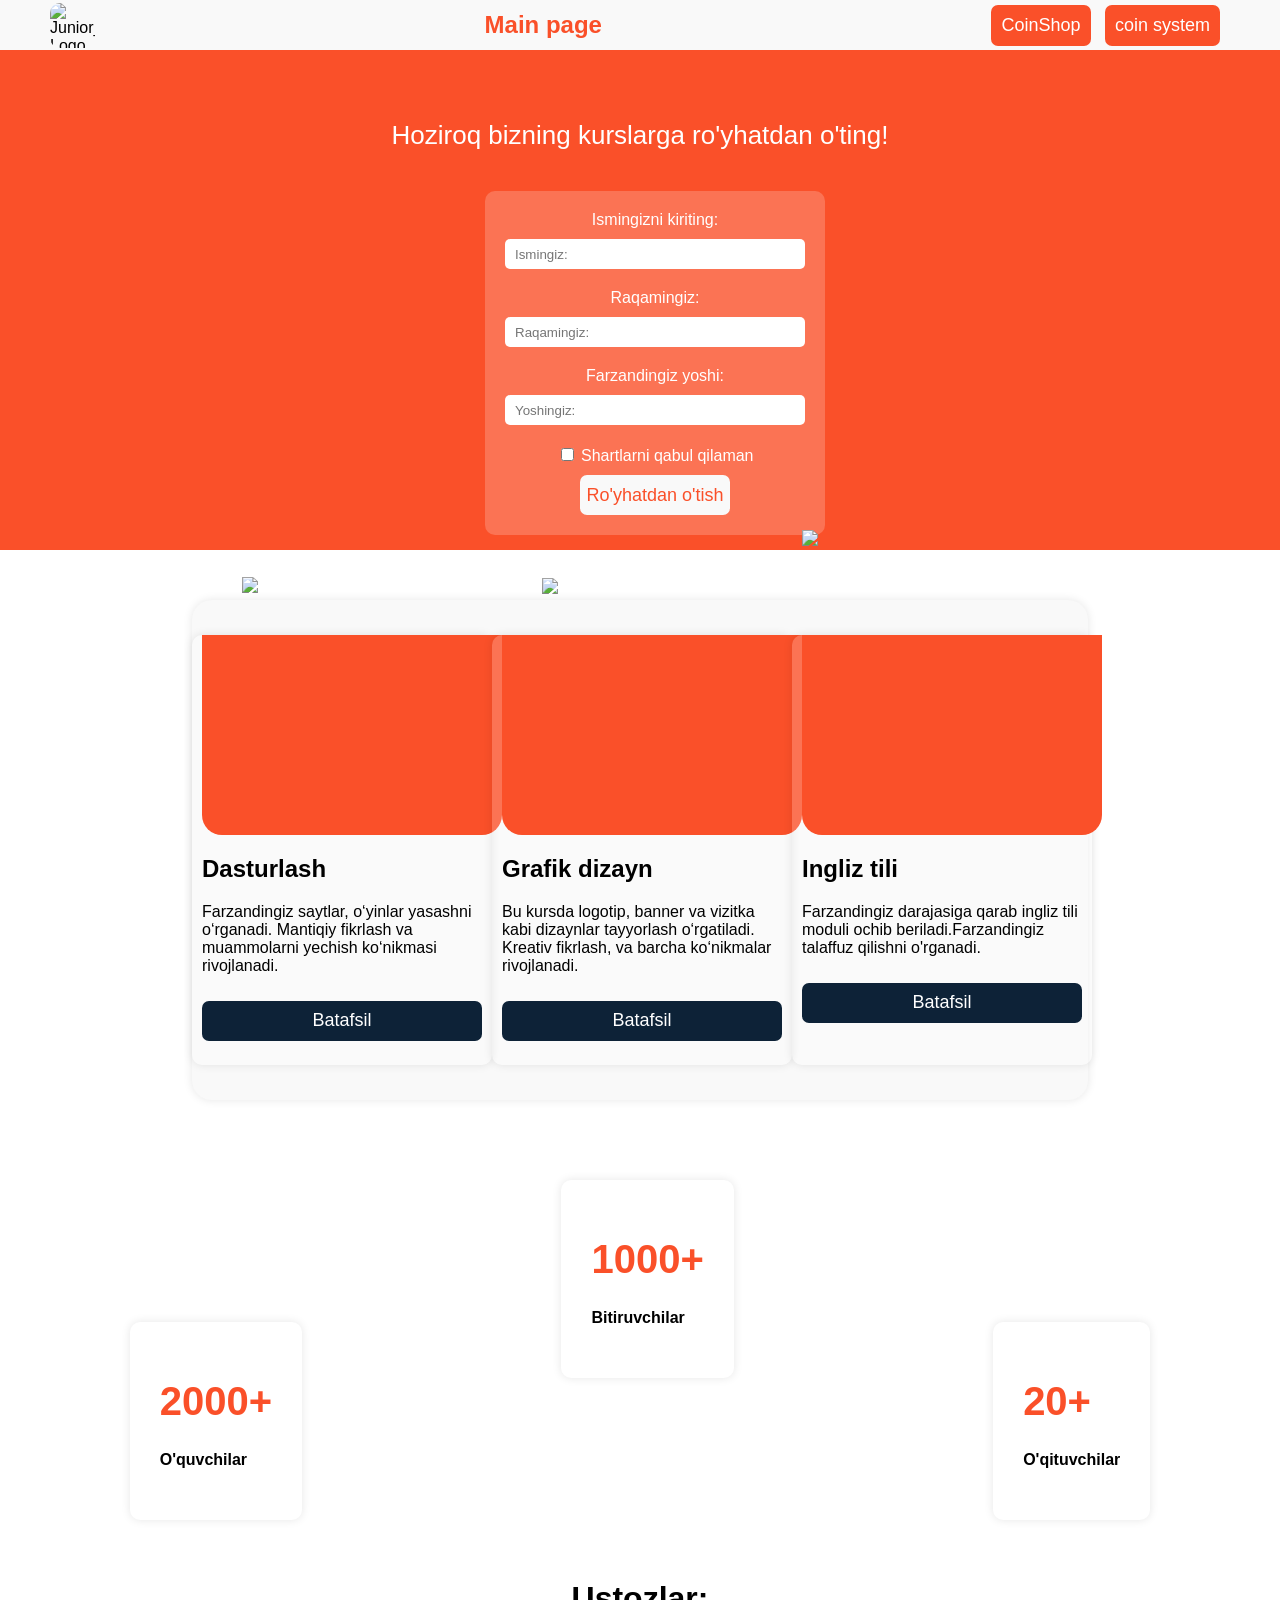
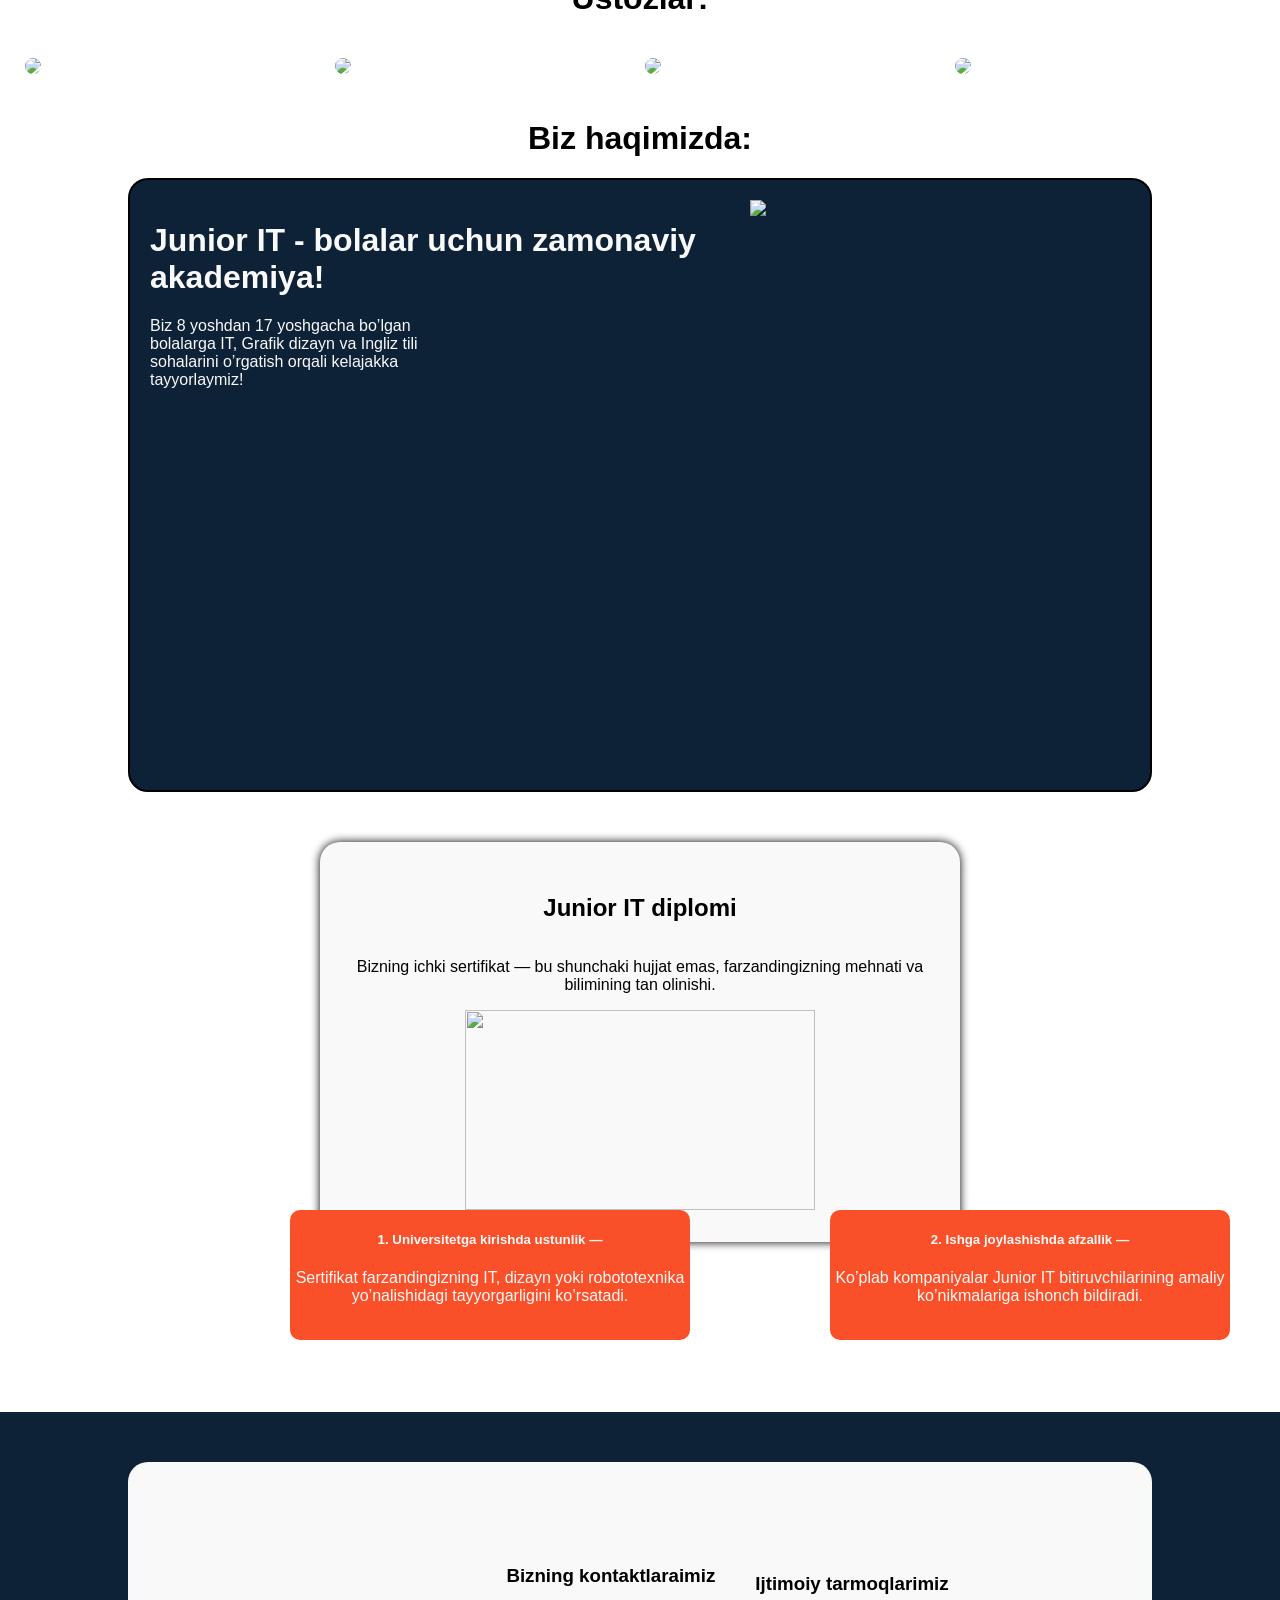
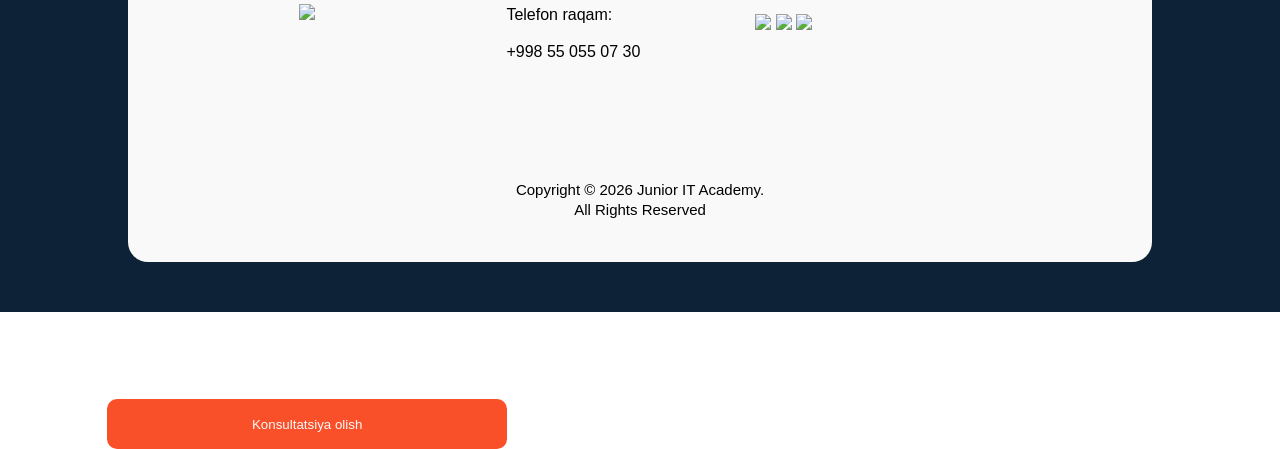
==== index.html @ 3d7f6ab3 "Add files via upload" ====
<!doctype html>
<html lang="en">
  <head>
    <meta charset="UTF-8" />
    <meta name="viewport" content="width=device-width, initial-scale=1.0" />
    <title>Main page</title>
    <link
      rel="icon"
      type="image/png"
      sizes="32x32"
      href="https://encrypted-tbn0.gstatic.com/images?q=tbn:ANd9GcRTjKklYGydIcMHRGaREnTUQ7qyJ291BHPgMw&s=10"
    />
    <link rel="stylesheet" href="./Mainpage.css" />
  </head>
  <body>
    <nav>
      <img
        src="https://encrypted-tbn0.gstatic.com/images?q=tbn:ANd9GcRTjKklYGydIcMHRGaREnTUQ7qyJ291BHPgMw&s=10"
        alt="Junior_Shop Logo"
      />
      <h2 style="color: #fa5029">Main page</h2>
      <div id="btn_bar">
        <i
          class="fa-solid fa-basket-shopping fa-2xl"
          style="color: hsl(11, 99%, 58%)"
        ></i>
        <a href="./SHOP.html"><button class="nav-button">CoinShop</button></a>
        <a href="./Coinsytem.html"
          ><button class="nav-button">coin system</button></a
        >
      </div>
    </nav>
    <header>
      <p>Hoziroq bizning kurslarga ro'yhatdan o'ting!</p>
      <form>
        <label for="name">Ismingizni kiriting:</label>
        <input type="text" id="name" placeholder="Ismingiz:" />
        <label for="phone">Raqamingiz:</label>
        <input type="text" id="phone" placeholder="Raqamingiz:" />
        <label for="age">Farzandingiz yoshi:</label>
        <input type="number" id="age" placeholder="Yoshingiz:" />
        <div>
          <input type="checkbox" id="terms" name="terms" />
          <label for="terms">Shartlarni qabul qilaman</label>
        </div>
        <button type="submit">Ro'yhatdan o'tish</button>
      </form>
    </header>
    <div class="subjects">
      <!-- 1- Dasturlash -->
      <div class="subject">
        <div class="img-gen">
          <img
            class="card-img-sub"
            src="https://optim.tildacdn.one/tild6166-6338-4137-b435-383761326361/-/resize/240x/-/format/webp/01.png.webp"
          />
        </div>
        <h2>Dasturlash</h2>
        <p>
          Farzandingiz saytlar, o‘yinlar yasashni o‘rganadi. Mantiqiy fikrlash
          va muammolarni yechish ko‘nikmasi rivojlanadi.
        </p>
        <button class="see-btn">Batafsil</button>
      </div>
      <!-- 2- Dizayn -->
      <div class="subject">
        <div class="img-gen">
          <img
            class="card-img-sub2"
            src="https://optim.tildacdn.one/tild3861-3339-4831-b238-656536616563/-/resize/210x/-/format/webp/02-min.png.webp"
          />
        </div>
        <h2>Grafik dizayn</h2>
        <p>
          Bu kursda logotip, banner va vizitka kabi dizaynlar tayyorlash
          o‘rgatiladi. Kreativ fikrlash, va barcha ko‘nikmalar
          rivojlanadi.
        </p>
        <button class="see-btn">Batafsil</button>
      </div>
      <!-- 3- English -->
      <div class="subject">
        <div class="img-gen">
          <img
            class="card-img-sub1"
            src="https://static.tildacdn.one/tild3632-3434-4462-a533-356466343766/s_1.svg"
          />
        </div>
        <h2>Ingliz tili</h2>
        <p>
          Farzandingiz darajasiga qarab ingliz tili moduli ochib
          beriladi.Farzandingiz talaffuz qilishni o'rganadi.
        </p>
        <button class="see-btn">Batafsil</button>
      </div>
    </div>
    <div class="numberofstudents">
      <div class="students">
        <h1 class="number">2000+</h1>
        <h4>O'quvchilar</h4>
      </div>
      <div class="bitirunchilar">
        <h1 class="number">1000+</h1>
        <h4>Bitiruvchilar</h4>
      </div>
      <div class="teacher">
        <h1 class="number">20+</h1>
        <h4>O'qituvchilar</h4>
      </div>
    </div>
    <h1 class="teach">Ustozlar:</h1>
    <div class="ustozlar">
      <div class="ustoz">
        <img src="./imgSource/Marjona ustoz.jpg" />
      </div>
      <div class="ustoz">
        <img src="./imgSource/Ali ustoz.jpg" />
      </div>
      <div class="ustoz">
        <img src="./imgSource/Jamoliddin ustoz.jpg" />
      </div>
      <div class="ustoz">
        <img src="./imgSource/Diyor ustoz.jpg" />
      </div>
    </div>
    <h1 class="abt">Biz haqimizda:</h1>
    <div class="abt-card">
      <div class="card-top">
        <div class="matnlar">
          <h1 class="matn1">Junior IT - bolalar uchun zamonaviy akademiya!</h1>
          <p class="matn2">
            Biz 8 yoshdan 17 yoshgacha bo’lgan bolalarga IT, Grafik dizayn va
            Ingliz tili sohalarini o’rgatish orqali kelajakka tayyorlaymiz!
          </p>
        </div>
        <img
          class="card-top-img"
          src="https://optim.tildacdn.one/tild3433-3836-4164-b437-383166616332/-/resize/480x/-/format/webp/white.png.webp"
        />
      </div>
      <div class="card-bottom">
        <iframe
          width="560"
          height="315"
          src="https://www.youtube.com/embed/3v_LcBWWCPs?si=Hq4dbcCQfMYlBlli"
          title="YouTube video player"
          frameborder="0"
          allow="
            accelerometer;
            autoplay;
            clipboard-write;
            encrypted-media;
            gyroscope;
            picture-in-picture;
            web-share;
          "
          referrerpolicy="strict-origin-when-cross-origin"
          allowfullscreen
        ></iframe>
        <iframe
          width="560"
          height="315"
          src="https://www.youtube.com/embed/o3USL3V5BZo?si=e-_JkuAtHX7Y680Y"
          title="YouTube video player"
          frameborder="0"
          allow="
            accelerometer;
            autoplay;
            clipboard-write;
            encrypted-media;
            gyroscope;
            picture-in-picture;
            web-share;
          "
          referrerpolicy="strict-origin-when-cross-origin"
          allowfullscreen
        ></iframe>
      </div>
    </div>
    <div class="diplom-card">
      <h2>Junior IT diplomi</h2>
      <p class="dipmatn">
        Bizning ichki sertifikat — bu shunchaki hujjat emas, farzandingizning
        mehnati va bilimining tan olinishi.
      </p>
      <img
        class="diplom"
        src="https://optim.tildacdn.one/tild6539-3564-4261-a231-623863613836/-/resize/478x/-/format/webp/dgtl.webp"
      />
      <div class="ustun">
        <div class="ustun1">
          <h5>1. Universitetga kirishda ustunlik —</h5>
          <p>
            Sertifikat farzandingizning IT, dizayn yoki robototexnika
            yo’nalishidagi tayyorgarligini ko’rsatadi.
          </p>
        </div>
        <div class="ustun2">
          <h5>2. Ishga joylashishda afzallik —</h5>
          <p>
            Ko’plab kompaniyalar Junior IT bitiruvchilarining amaliy
            ko’nikmalariga ishonch bildiradi.
          </p>
        </div>
      </div>
    </div>
    <footer>
      <div class="infores">
        <div class="info">
          <div class="logoxbtn">
            <img
              src="https://optim.tildacdn.one/tild3135-3365-4733-a138-313034666262/-/resize/421x/-/format/webp/junior_logo.png.webp"
            />
            <button id="openModal" >Konsultatsiya olish</button>
          </div>
          <div class="contacts">
            <h3>Bizning kontaktlaraimiz</h3>
            <p>Telefon raqam:</p>
            <p>+998 55 055 07 30</p>
          </div>
          <div class="socialmedia">
            <h3>Ijtimoiy tarmoqlarimiz</h3>
            <div>
              <a href="https://t.me/junior_academy"
                ><img
                  src="https://static.tildacdn.one/tild3533-3466-4962-a136-623966343034/Link-1.svg"
              /></a>
              <a href="https://www.youtube.com/@JuniorITacademy"
                ><img
                  src="https://static.tildacdn.one/tild6239-3766-4364-a462-356461653663/Link-2.svg"
              /></a>
              <a href="https://www.instagram.com/junior_it_academy/"
                ><img
                  src="https://static.tildacdn.one/tild3436-3937-4931-a638-343537663663/Link.svg"
              /></a>
            </div>
            <br /><br />
          </div>
        </div>
        <div class="reserved">
          <p>Copyright © 2026 Junior IT Academy.</p>
          <p>All Rights Reserved</p>
        </div>
      </div>
    </footer>

<div id="modal" class="modal">
  <div class="modal-content">
    <span class="close">&times;</span>
    
    <h2>Ro‘yxatdan o‘tish</h2>
    
    <div class="form">
      <form class="form2">
      <label for="ism">Ismingizni kiriting:</label>
      <input id="ism" type="text" placeholder="Ismingiz" required>
      <label for="number">Telefon raqamingiz:</label>
      <input id="number" type="text" placeholder="Raqamingiz" required>
      <label for="age">Farzandingiz yoshi:</label>
      <input id="age" type="number" placeholder="O'g'lingiz yoshi"/>
      <button type="submit">Yuborish</button>
    </form>
    </div>
  </div>
</div>
<script src="/Mainpage.js"></script>
  </body>
</html>
---- Mainpage.css ----
*{
    box-sizing: border-box;
}
body{
    padding: 0;
    margin: 0;
    font-family: Verdana, Geneva, Tahoma, sans-serif;
    display: flex;
    flex-direction: column;
    justify-content: center;
    align-items: center;
}
nav{
   display: flex;
   flex-direction: row;
   justify-content: space-between;
    align-items: center;
   height: 50px;
   width: 100%;
   padding: 5px;
   padding-left: 50px;
   padding-right: 50px;
   background-color: #f9f9f9;
}
nav>img{
    width: 45px;
    height: 45px;
    border-radius: 10px;
}
.nav-button{
    color: white;
    background-color: #fa5029;
    font-size: 18px;
    margin-right: 10px;
    padding : 10px;
    border-radius: 7px;
    border:none;
    cursor: pointer;
    transition: all 0.3s ease;
}
.nav-button:hover{
    transform: scale(1.1);
}
header{
    display: flex;
    flex-direction: column;
    align-items: center; 
    justify-content: flex-start;
    height: 500px;
    background-color: #fa5029;
    background-image: url("https://optim.tildacdn.one/tild3834-3436-4465-a131-626431373761/-/resize/400x/-/format/webp/bolakay-min.png.webp");
    background-repeat: no-repeat;
    background-position-x: 85%;
    background-position-y: 116%;
    color:white;
   padding-top: 70px;
   transition: all 0.3s ease;
   width: 100%;
}
header:hover{
   background-position-x: 90%;
} 
header>p{
    font-size: 26px;
    margin: 0;
    padding: 0;
}
form{
    justify-self: self-start;
    margin-top: 40px;
    margin-left: 30px;
    display: flex;
    flex-direction: column;
    align-items: center;
    background-color: rgba(255, 255, 255, 0.2);
    padding: 20px;
    border-radius: 10px;
}
form>input{
    width: 300px;
    height: 30px;
    margin-bottom: 20px;
    border-radius: 5px;
    border: none;
    padding: 10px;
    margin-top: 10px;
}
form>button{
    width: 150px;
    height: 40px;
    background-color: #f9f9f9;
    color: #fa5029;
    font-size: 18px;
    border-radius: 7px;
    margin-top: 10px;
    border: none;
    cursor: pointer;
    transition: all 0.3s ease;
}
form>button:hover{
    transform: scale(1.1);
}
.img{
    transition: all 0.3s ease;
}
.img:hover{
    transform: scale(1.1);
}
.subjects{
    position: relative;
    top: 50px;
    margin: 0px auto;
    height: 500px;
    width: 70%;
    background-color: #f9f9f9;
    box-shadow: 0px 0px 10px rgba(0, 0, 0, 0.1);
    border-radius: 20px;
    display: flex;
    flex-direction: row;
    justify-content: space-evenly;
    align-items: center;
}
.img-gen{
    width:300px;
    height: 200px;
    border-radius: 0px 0px 20px 20px;
    background-color: #fa5029;
}
.card-img-sub{
    position: relative;
    bottom : 58px;
    left: 40px;
    transition: all 0.3s ease;
}
.card-img-sub:hover{
    left: 50px;
}
.subject{
    width: 300px;
    height: 430px;
    padding-inline: 10px;
    border-radius: 10px;
    box-shadow: 0px 0px 10px rgba(0, 0, 0, 0.1);
    background-color: rgba(255, 255, 255, 0.2);
}
.see-btn{
    width: 100%;
    height: 40px;
    background-color: #0d2237;
    color: white;
    font-size: 18px;
    border-radius: 7px;
    margin-top: 10px;
    border: none;
    cursor: pointer;
    transition: all 0.3s ease;
}
.see-btn:hover{
    background-color: #fa5029;
}
.card-img-sub1{
    width: 300px;
    position: relative;
    bottom: 105px;
    left:0px;
    transition: all 0.3s ease;
}
.card-img-sub1:hover{
    left: 10px;
}
.card-img-sub2{
   position: relative;
    bottom : 57px;
    left: 40px;
    transition: all 0.3s ease;
}
.card-img-sub2:hover{
    left: 50px;
}
.numberofstudents{
    height: 400px;
    margin-top: 100px;
    width: 100%;
    display: flex;
    background-image: url("https://static.tildacdn.one/tild6634-3163-4137-a330-663666333534/63.svg");
    background-repeat: no-repeat;
    background-position: center;
    background-size:100%;
    justify-content: space-around;
    padding-block: 30px;
}
.students{
    align-self: self-end;
    background-color: white;
    box-shadow: 0px 0px 10px rgba(0, 0, 0, 0.1);
    padding : 30px;
    border-radius: 10px;
    transition: all 0.3s ease;
}
.students:hover{
    transform: scale(1.1);
}
.bitirunchilar{
    align-self: self-start;
    background-color: white;
    box-shadow: 0px 0px 10px rgba(0, 0, 0, 0.1);
    padding : 30px;
    border-radius: 10px;
    transition: all 0.3s ease;
}
.bitirunchilar:hover{
    transform: scale(1.1);
}
.teacher{
    align-self: self-end;
    background-color: white;
    box-shadow: 0px 0px 10px rgba(0, 0, 0, 0.1);
    padding : 30px;
    border-radius: 10px;
    transition: all 0.3s ease;
}
.teacher:hover{
    transform: scale(1.1);
}
.number{
    font-size: 40px;
    color: #fa5029;
}
.teach{
    margin-top: 30px;
    text-align: center;
}
.ustozlar{
    display: flex;
    flex-direction: row;
    align-items: center;
    justify-content: space-evenly;
    padding:20px;
    margin: 0px auto;
    gap:10px;
    border-radius: 10px;
    box-shadow: rgba(0, 0, 0, 0.2);
}
.ustoz{
    width:300px; 
}
.ustoz>img{
    width: 100%;
    border-radius: 20px;
    transition: all 0.3s ease;
}
.ustoz>img:hover{
    transform: scale(1.05);
    box-shadow: 0px 0px 15px black;
}
.abt{
  text-align: center;  
}
.vid{
    width: 100%;
    height: 600px;
}
.abt-card{
    display:flex;
    flex-direction: column;
    gap:50px;
    border: 2px solid black;
    margin: 0px auto;
    padding: 20px;
    background-color: #0d2237;
    color:#f9f9f9;
    width: 80%;
    border-radius: 20px;
}
.matn1{
    width: 600px;
}
.matn2{
    width: 300px;
}
.card-top{
    display: flex;
    flex-direction: row;
    justify-content: space-between;
}
.card-top-img{
    width: 600px;
}
iframe{
    border-radius: 10px;
}
.card-bottom{
    display:flex;
    flex-direction: row;
    justify-content: space-between;
}
.diplom-card{
    width: 50%;
    height: 400px;
    background-color: #f9f9f9;
    box-shadow: 0px 0px 10px black;
    margin-top: 50px;
    display: flex;
    flex-direction: column;
    justify-content: center;
    align-items: center;
    padding: 20px;
    border-radius: 20px;
    background-image: url("https://static.tildacdn.one/tild3333-3731-4264-b337-343139316561/sertifikat_1.svg");
    background-repeat: no-repeat;
    background-position: center;
    background-size: cover;

}
.diplom-card>img{
     width: 350px;
     height: 200px;
}
.dipmatn{
    width: 600px;
    text-align: center;
}
.ustun1{
    background-color: #fa5029;
    text-align: center;
    color:#f9f9f9;
    width: 400px;
    height: 130px;
    border-radius: 10px;
    position: absolute;
    left: 290px;
}
.ustun2{
   background-color: #fa5029;
    text-align: center;
    color:#f9f9f9;
    width: 400px;
    height: 130px;
    border-radius: 10px;
    position: absolute;
    left: 830px;
}
footer{
    background-color: #0d2237;    
    width: 100%;
    height: 500px;
    margin-top: 170px;
    display: flex;
    align-items: center;
    justify-content: center;
}
.infores{
    background-color: #f9f9f9;
    width: 80%;
    height: 80%;
    display: flex;
    flex-direction: column;
    border-radius: 20px;

}
.logoxbtn{
    width: 35%;
    height: 300px;
    display: flex;
    flex-direction: column;
    justify-content: center;
    align-items: center;
    padding:10px;
}
.logoxbtn>button{
    position: absolute;
    top:3599px;
    width: 400px;
    height: 50px;
    border-radius: 10px;
    border:none;
    background-color: #fa5029;
    color:#f9f9f9;
    cursor: pointer;
    transition: all 0.3s ease;
}
.logoxbtn>button:hover{
    transform: scale(0.95);
    background-color: #0d2237;
}
.info{
    display: flex;
    flex-direction: row;
}
.contacts{
    display:flex;
    flex-direction: column;
    align-items: flex-start;
    justify-content: center;
    padding-inline: 20px;
    line-height: 5px;

}
.socialmedia{
    display: flex;
    flex-direction: column;
    padding: 20px;
    justify-content: center;
}

.reserved{
    padding-top: 10px;
    text-align: center;
    line-height: 5px;
    font-size: 15px;
}
.modal {
  display: none; /* boshida yopiq */
  position: fixed;
  top: 0;
  left: 0;
  width: 100%;
  height: 100%;
  background: rgba(0,0,0,0.6);
  justify-content: center;
  align-items: center;
}

.modal-content {
  background: white;
  padding: 20px;
  width: 450px;
  border-radius: 10px;
  position: relative;
}
form{
}
.close {
  position: absolute;
  top: 10px;
  right: 15px;
  font-size: 22px;
  cursor: pointer;
}

.form2 {
  display: flex;
  flex-direction: column;
  gap: 10px;
}

.form2>input {
  padding: 10px;
  border:2px solid #f9f9f9;
}

.form2>button {
  padding: 10px;
  background: #fa5029;
  color: white;
  border: none;
  cursor: pointer;
}
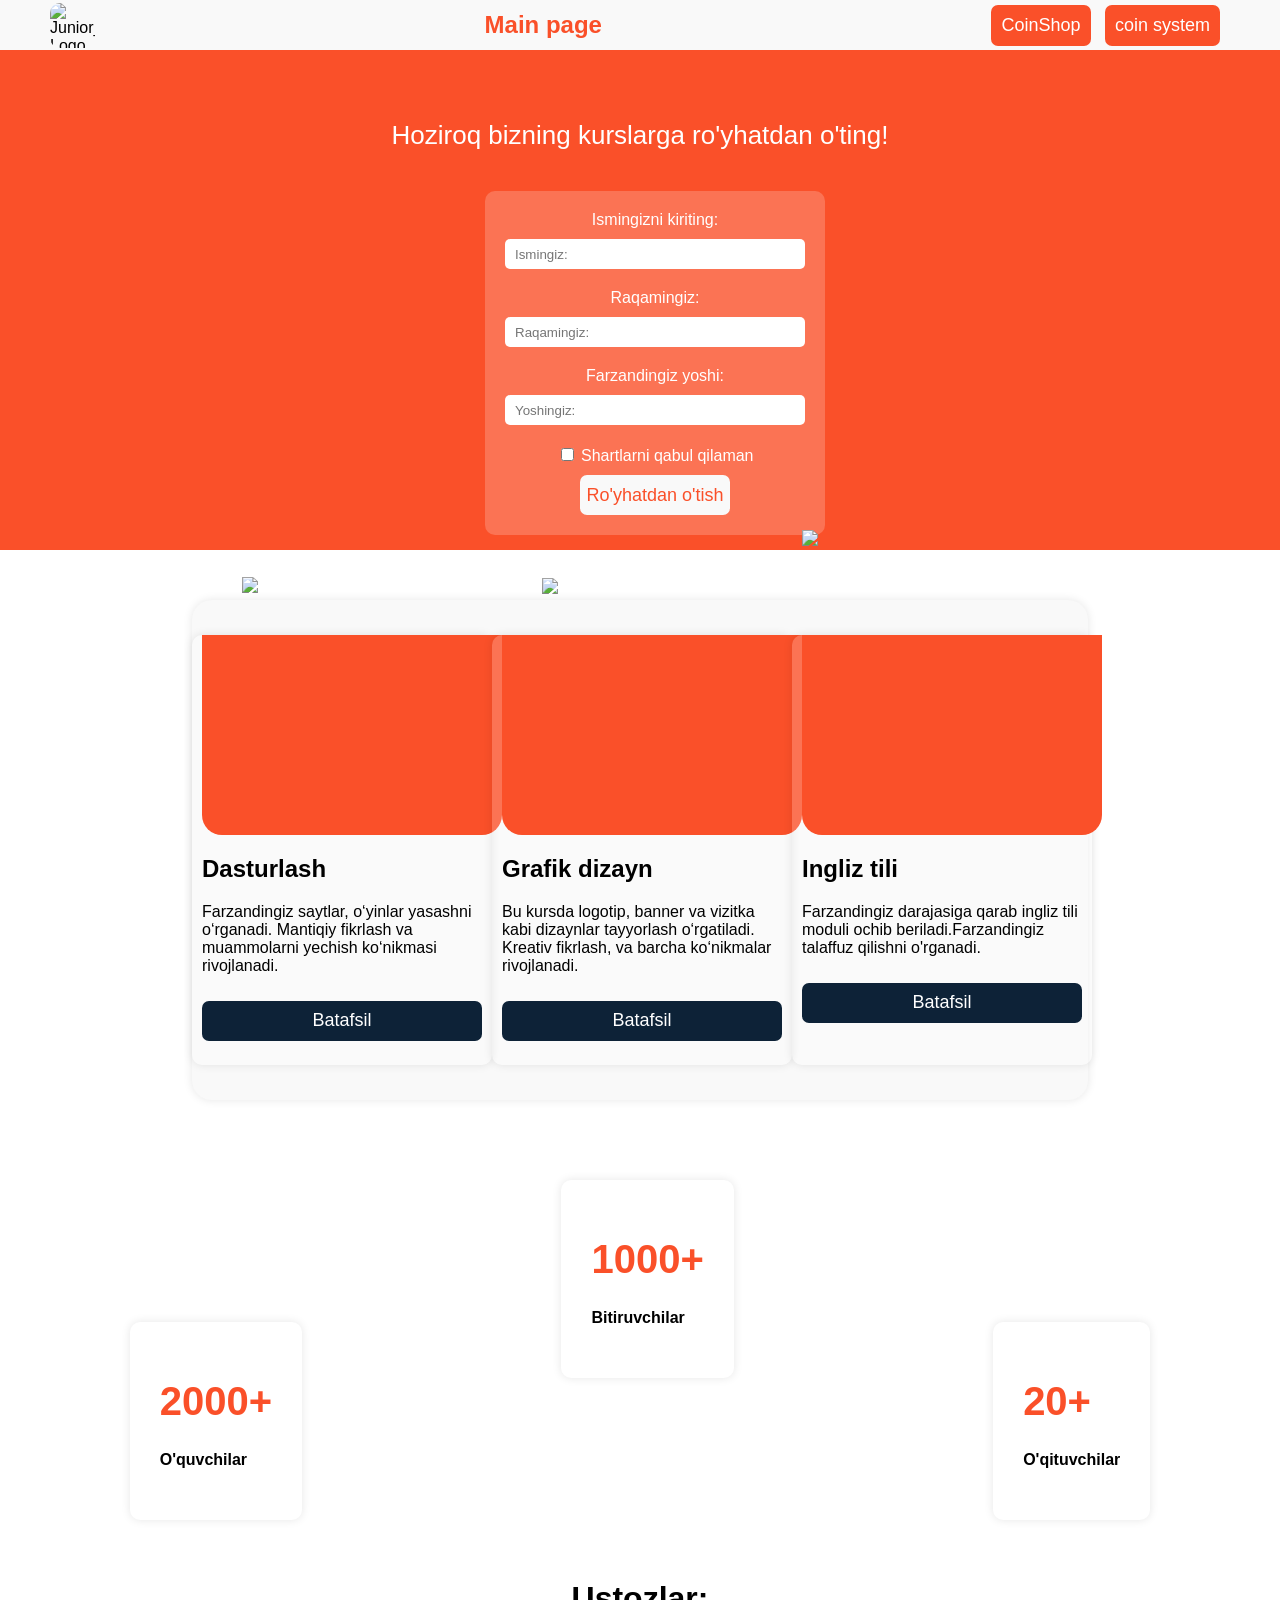
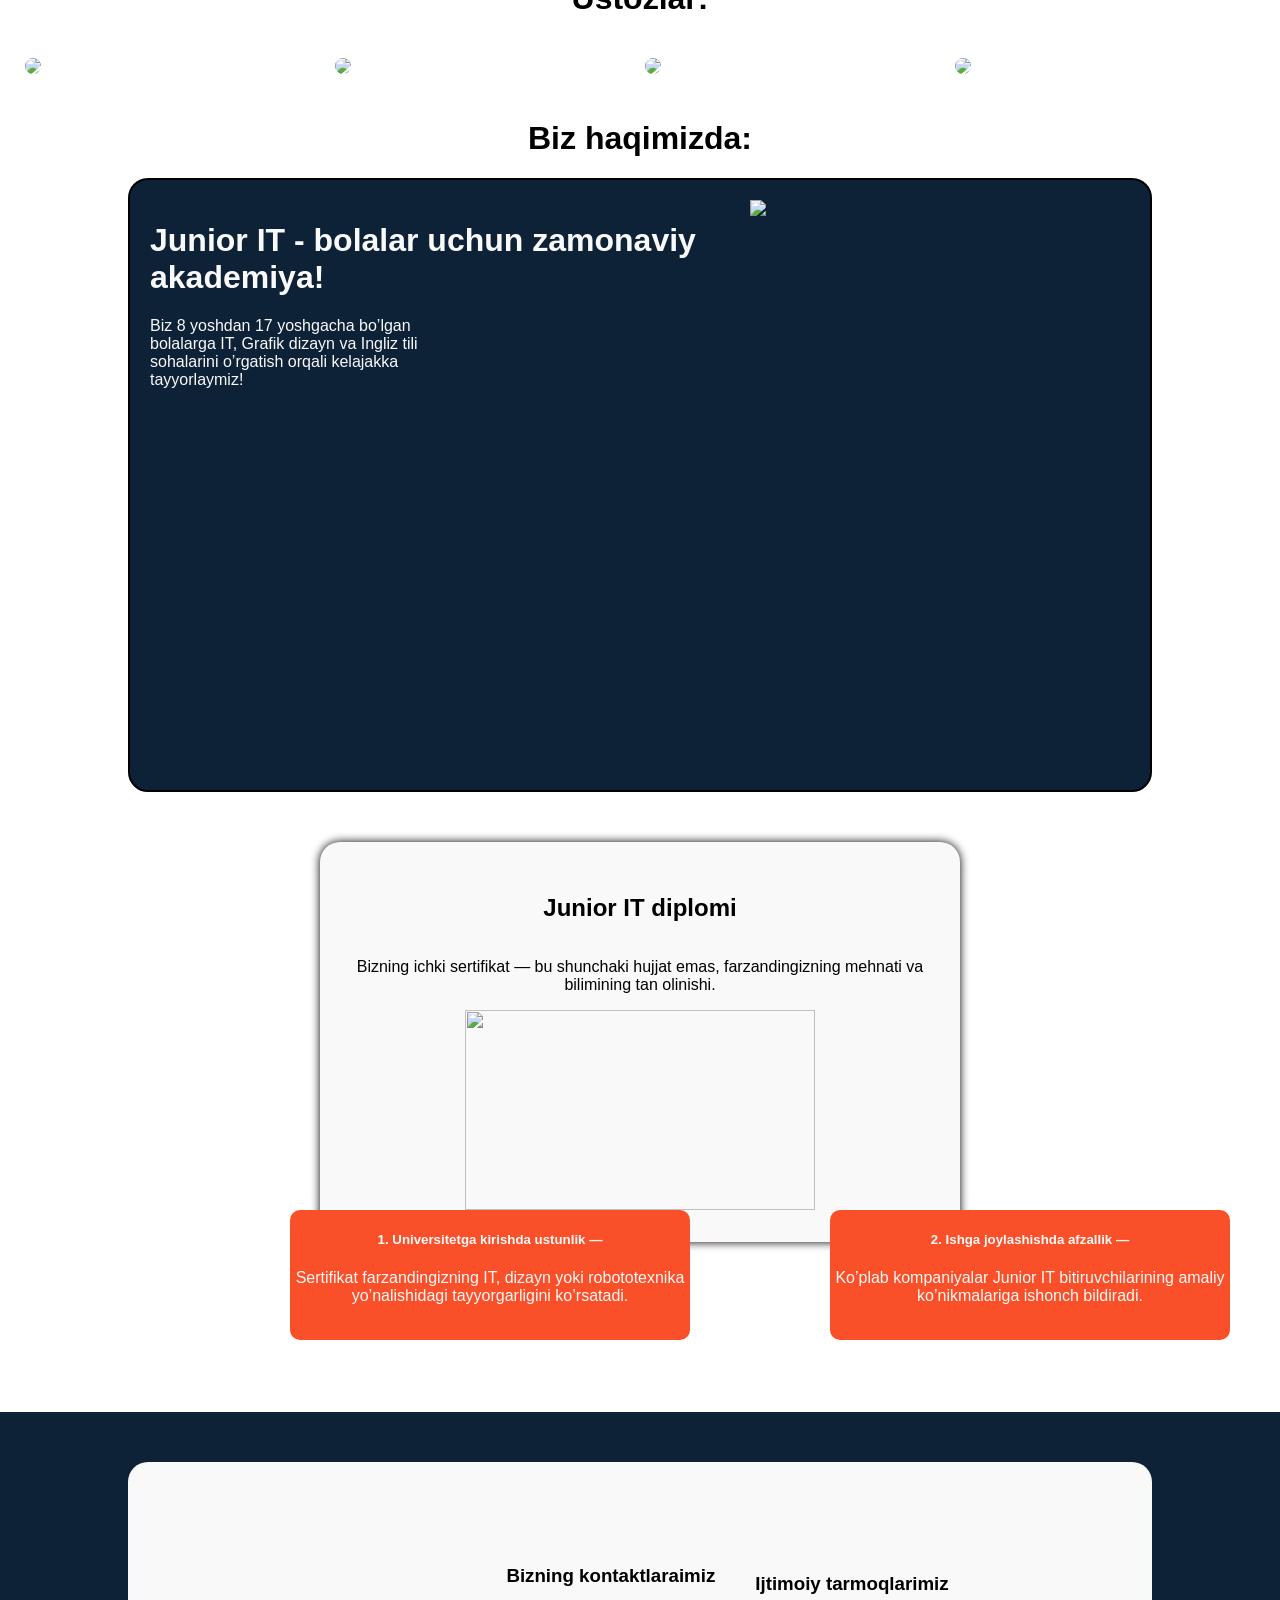
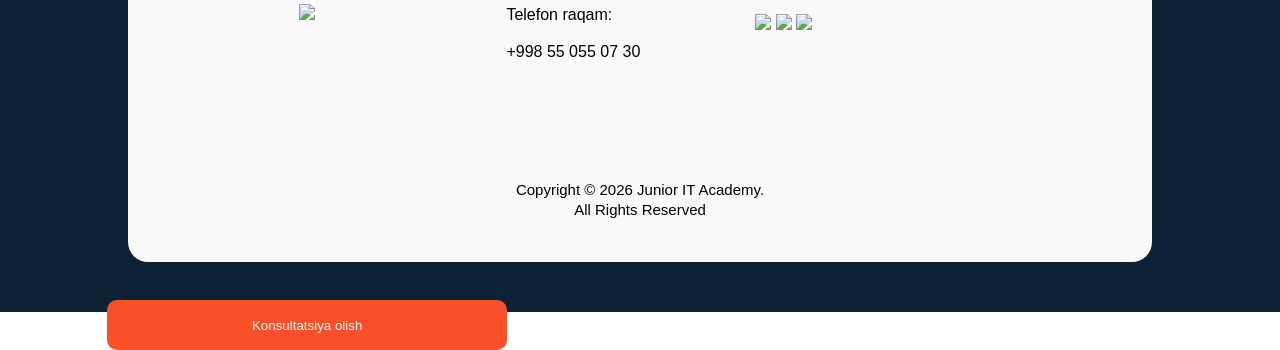
==== commit e0a65e6b: "Update index.html" ====
--- a/index.html
+++ b/index.html
@@ -209,7 +209,7 @@
         <div class="info">
           <div class="logoxbtn">
             <img
-              src="https://optim.tildacdn.one/tild3135-3365-4733-a138-313034666262/-/resize/421x/-/format/webp/junior_logo.png.webp"
+              src="./imgSource/images.png"
             />
             <button id="openModal" >Konsultatsiya olish</button>
           </div>
--- a/Mainpage.css
+++ b/Mainpage.css
@@ -369,7 +369,7 @@
 }
 .logoxbtn>button{
     position: absolute;
-    top:3599px;
+    top:3500px;
     width: 400px;
     height: 50px;
     border-radius: 10px;
@@ -455,4 +455,4 @@
   color: white;
   border: none;
   cursor: pointer;
-}+}
